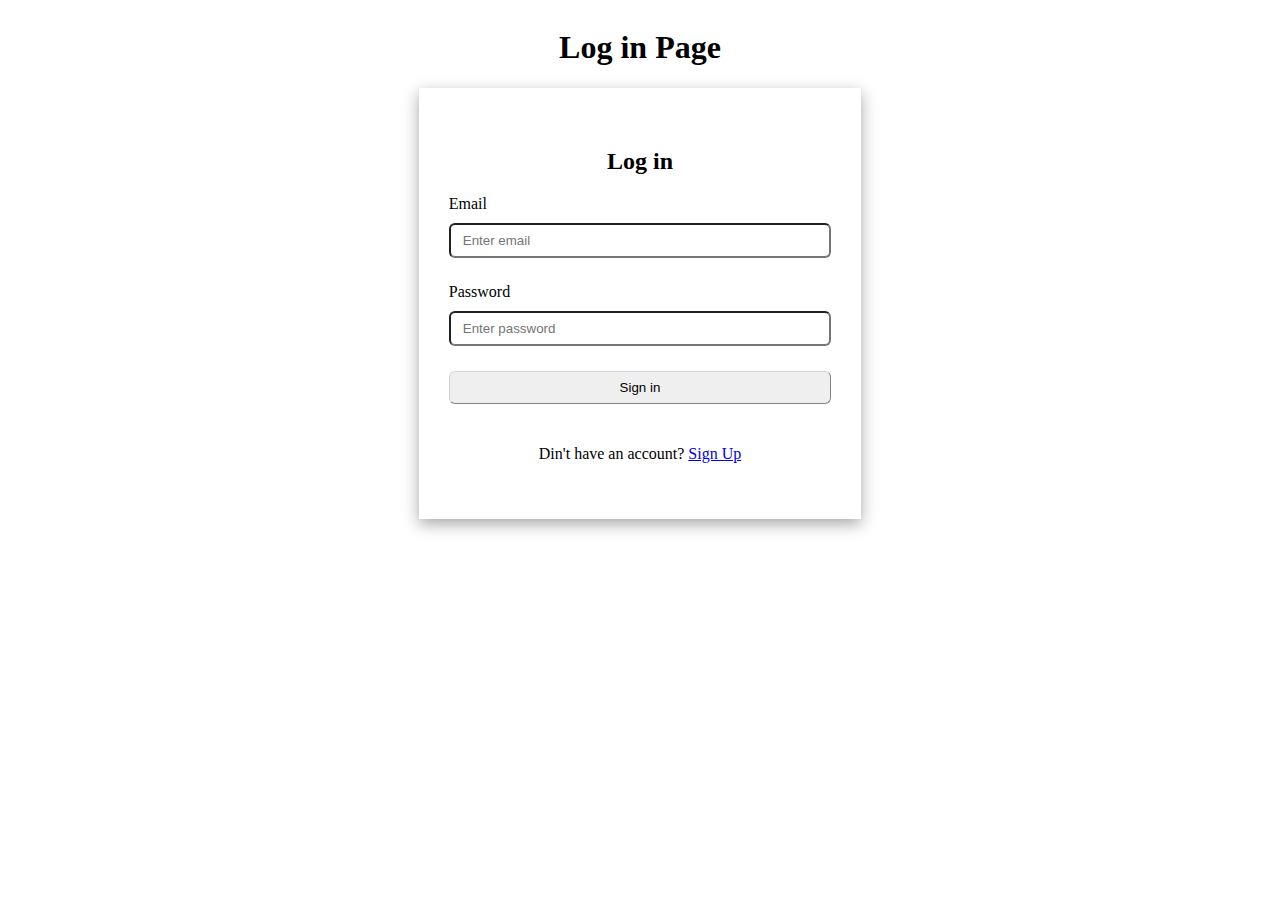
==== signIn/signIn.html @ 69c697e4 "Added first e commerce site to deploy" ====
<!DOCTYPE html>
<!--[if lt IE 7]>      <html class="no-js lt-ie9 lt-ie8 lt-ie7"> <![endif]-->
<!--[if IE 7]>         <html class="no-js lt-ie9 lt-ie8"> <![endif]-->
<!--[if IE 8]>         <html class="no-js lt-ie9"> <![endif]-->
<!--[if gt IE 8]>      <html class="no-js"> <!--<![endif]-->
<html>
    <head>
        <meta charset="utf-8">
        <meta http-equiv="X-UA-Compatible" content="IE=edge">
        <title>Login Page</title>
        <meta name="description" content="">
        <meta name="viewport" content="width=device-width, initial-scale=1">
        <link rel="stylesheet" href="signIn.css">
    </head>             
    <body>
        <div id="container">
            <h1>Log in Page</h1>
            <div id="form">
                <h2>Log in</h2>
                <form action="">
                    <label for="">Email</label>
                    <input id="email" type="email" placeholder="Enter email">
                    <label for="">Password</label>
                    <input type="password" name="" id="pass" placeholder="Enter password">
                    <input id="sub" type="submit" value="Sign in">
                    <p>Din't have an account? <a href="../signUp/signUp.html" target="_blank">Sign Up</a></p>
                </form>
            </div>
        </div>
        
        <script src="signIn.js" async defer></script>
    </body>
</html>
---- signIn/signIn.css ----
/** @format */

#container {
	display: grid;
	grid-template-columns: 35%;
	grid-template-rows: repeat(2, auto);
	align-items: center;
	justify-content: center;
}
h1 {
	text-align: center;
}
h2 {
	text-align: center;
}
#form {
	box-shadow: rgba(0, 0, 0, 0.35) 0px 5px 15px;
	padding: 40px 30px;
}
form {
	display: flex;
	flex-direction: column;
	gap: 10px;
}
input {
	border-radius: 0.375rem;
	margin-bottom: 15px;
	padding: 0.5rem 0.75rem;
}
p {
	text-align: center;
}
#sub {
	width: 100%;
	border-width: 1px;
	border-color: rgba(209, 213, 219, var(--tw-border-opacity));
	--tw-border-opacity: 1;
}
@media all and (min-width:320px) and (max-width:480px){
    #container {
        grid-template-columns: 80%;
    }
}
@media all and (min-width:481px) and (max-width:768px){
    #container {
        grid-template-columns: 75%;
    }
}
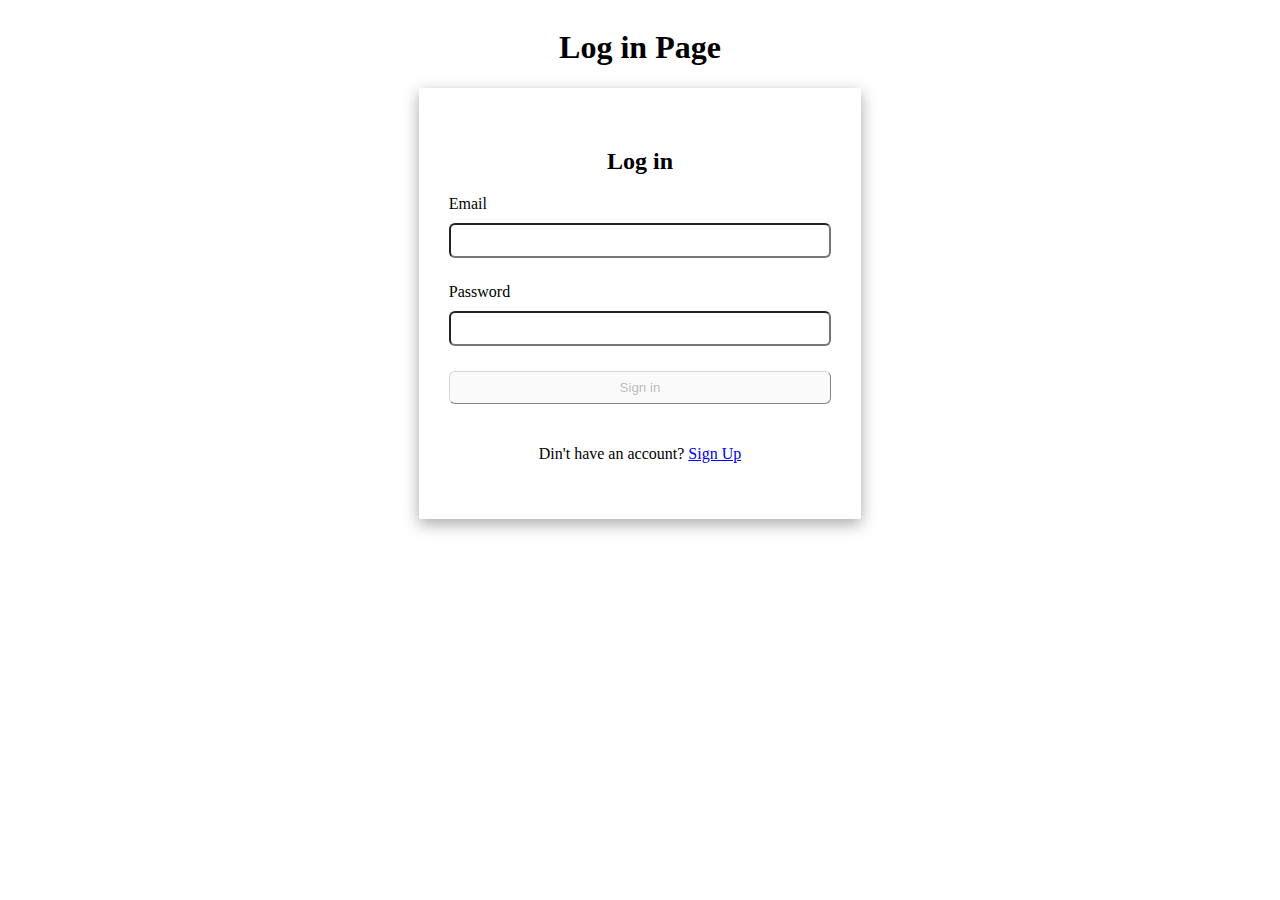
==== commit 81b5bab1: "made submit button disabled until all input are filled" ====
--- a/signIn/signIn.html
+++ b/signIn/signIn.html
@@ -19,10 +19,10 @@
                 <h2>Log in</h2>
                 <form action="">
                     <label for="">Email</label>
-                    <input id="email" type="email" placeholder="Enter email">
+                    <input id="email" type="email" oninput="submitEnable()" required>
                     <label for="">Password</label>
-                    <input type="password" name="" id="pass" placeholder="Enter password">
-                    <input id="sub" type="submit" value="Sign in">
+                    <input type="password" name="" id="pass" oninput="submitEnable()" required>
+                    <input id="sub" type="submit" value="Sign in" disabled>
                     <p>Din't have an account? <a href="../signUp/signUp.html" target="_blank">Sign Up</a></p>
                 </form>
             </div>
--- a/signIn/signIn.css
+++ b/signIn/signIn.css
@@ -31,10 +31,14 @@
 	text-align: center;
 }
 #sub {
+	cursor:pointer;
 	width: 100%;
 	border-width: 1px;
 	border-color: rgba(209, 213, 219, var(--tw-border-opacity));
 	--tw-border-opacity: 1;
+}
+#sub:disabled{
+	cursor: not-allowed;
 }
 @media all and (min-width:320px) and (max-width:480px){
     #container {
